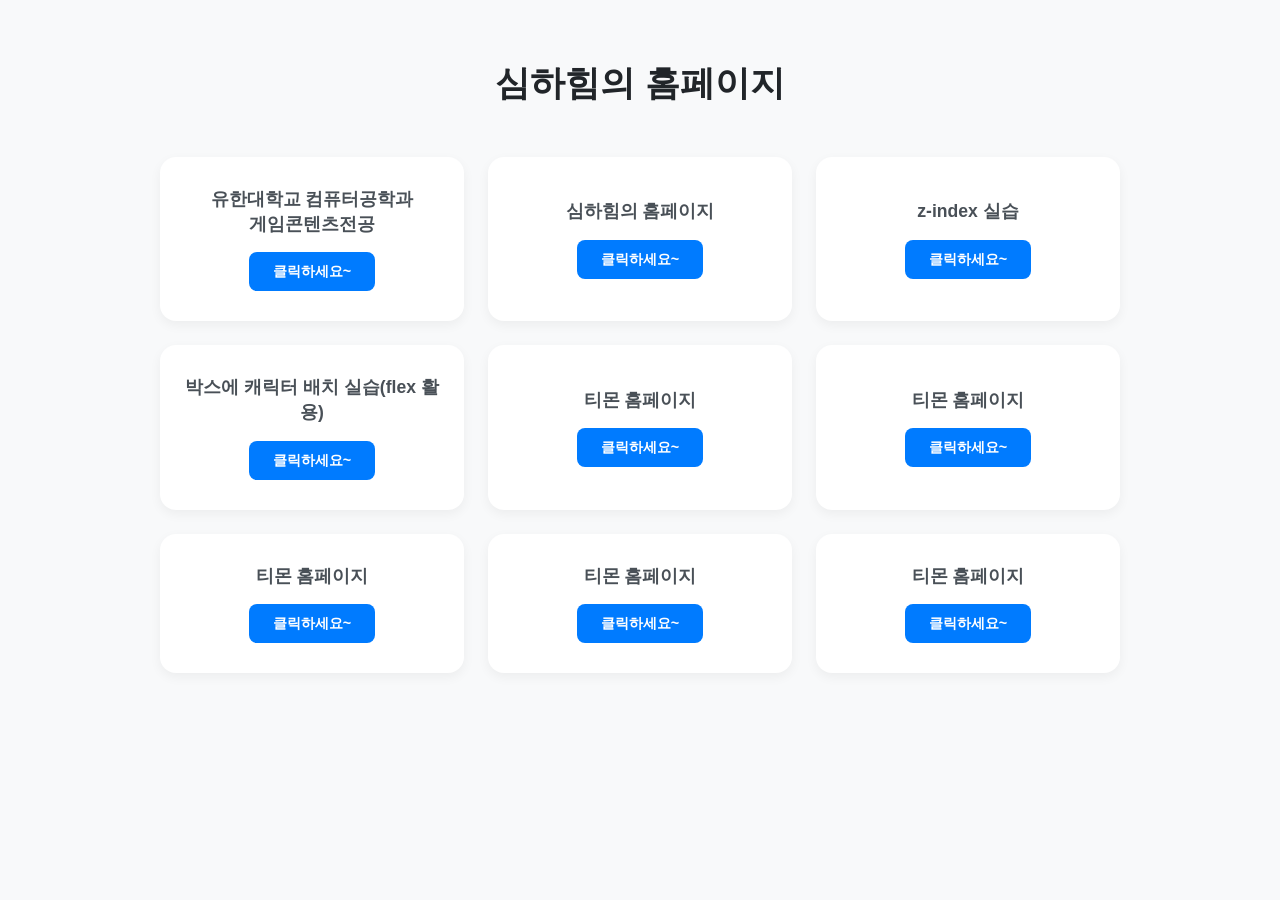
==== index.html @ 178f95e9 "Update index.html" ====
<!DOCTYPE html>
<html lang="ko">
<head>
    <meta charset="UTF-8">
    <meta name="viewport" content="width=device-width, initial-scale=1.0">
    <title>심하힘의 홈페이지</title>
    <style>
        * {
            margin: 0;
            padding: 0;
            box-sizing: border-box;
        }

        body {
            background-color: #f8f9fa;
            font-family: 'Pretendard', -apple-system, sans-serif;
            color: #333;
        }

        .all {
            max-width: 1000px;
            margin: 0 auto;
            padding: 60px 20px;
        }

        header {
            text-align: center;
            margin-bottom: 50px;
        }

        h1 {
            font-size: 2.2rem;
            color: #212529;
            font-weight: 700;
        }

        .grid-container {
            display: grid;
            grid-template-columns: repeat(3, 1fr);
            gap: 24px;
        }

        .card {
            background: white;
            padding: 30px 20px;
            border-radius: 16px;
            box-shadow: 0 4px 12px rgba(0, 0, 0, 0.05);
            display: flex;
            flex-direction: column;
            justify-content: center;
            align-items: center;
            text-align: center; /* 텍스트가 두 줄일 때를 대비한 가운데 정렬 */
            transition: transform 0.2s, box-shadow 0.2s;
        }

        .card:hover {
            transform: translateY(-6px);
            box-shadow: 0 12px 20px rgba(0, 0, 0, 0.1);
        }

        .card h3 {
            margin-bottom: 16px;
            font-size: 1.1rem;
            color: #495057;
            line-height: 1.4; /* 두 줄 텍스트 가독성 확보 */
        }

        .card a {
            text-decoration: none;
            color: white;
            background-color: #007bff;
            padding: 10px 24px;
            border-radius: 8px;
            font-size: 0.9rem;
            font-weight: 600;
            transition: background-color 0.2s;
        }

        .card a:hover {
            background-color: #0056b3;
        }
    </style>
</head>
<body>
    <div class="all">
        <header>
            <h1>심하힘의 홈페이지</h1>
        </header>
        
        <div class="grid-container">
            <div class="card">
                <h3>유한대학교 컴퓨터공학과 <br> 게임콘텐츠전공</h3>
                <a href="https://vr.yuhan.ac.kr">클릭하세요~</a>
            </div>
            <div class="card">
                <h3>심하힘의 홈페이지</h3>
                <a href="flexEx.html">클릭하세요~</a>
            </div>
            <div class="card">
                <h3>z-index 실습</h3>
                <a href="zindex.html">클릭하세요~</a>
            </div>
            
            <div class="card">
                <h3>박스에 캐릭터 배치 실습(flex 활용)</h3>
                <a href="boxTest_ch.html">클릭하세요~</a>
            </div>
            <div class="card">
                <h3>티몬 홈페이지</h3>
                <a href="#">클릭하세요~</a>
            </div>
            <div class="card">
                <h3>티몬 홈페이지</h3>
                <a href="#">클릭하세요~</a>
            </div>
            
            <div class="card">
                <h3>티몬 홈페이지</h3>
                <a href="#">클릭하세요~</a>
            </div>
            <div class="card">
                <h3>티몬 홈페이지</h3>
                <a href="#">클릭하세요~</a>
            </div>
            <div class="card">
                <h3>티몬 홈페이지</h3>
                <a href="#">클릭하세요~</a>
            </div>
        </div>
    </div>
</body>
</html>
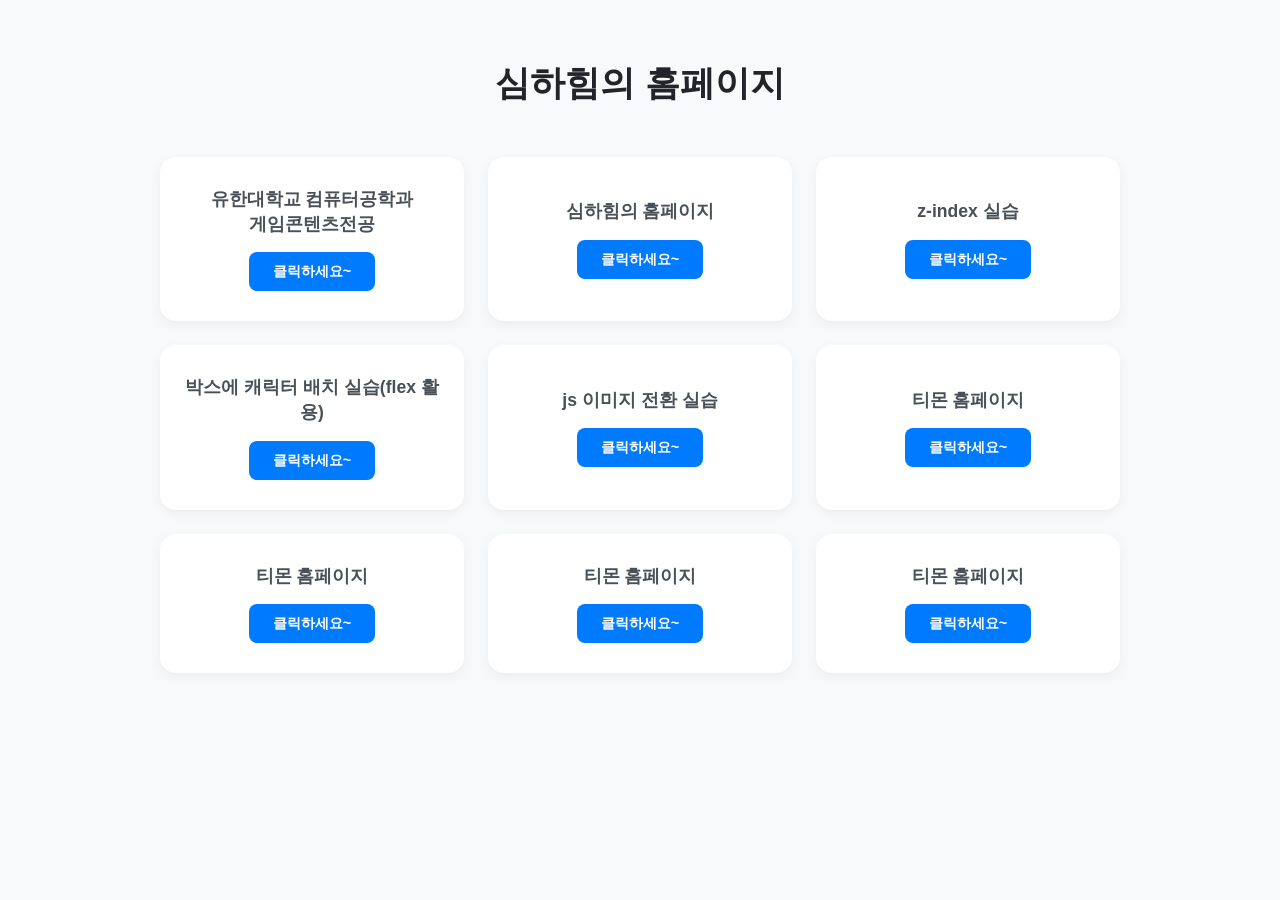
==== commit c3a1d5be: "Update index.html" ====
--- a/index.html
+++ b/index.html
@@ -106,8 +106,8 @@
                 <a href="boxTest_ch.html">클릭하세요~</a>
             </div>
             <div class="card">
-                <h3>티몬 홈페이지</h3>
-                <a href="#">클릭하세요~</a>
+                <h3>js 이미지 전환 실습</h3>
+                <a href="clickEx">클릭하세요~</a>
             </div>
             <div class="card">
                 <h3>티몬 홈페이지</h3>
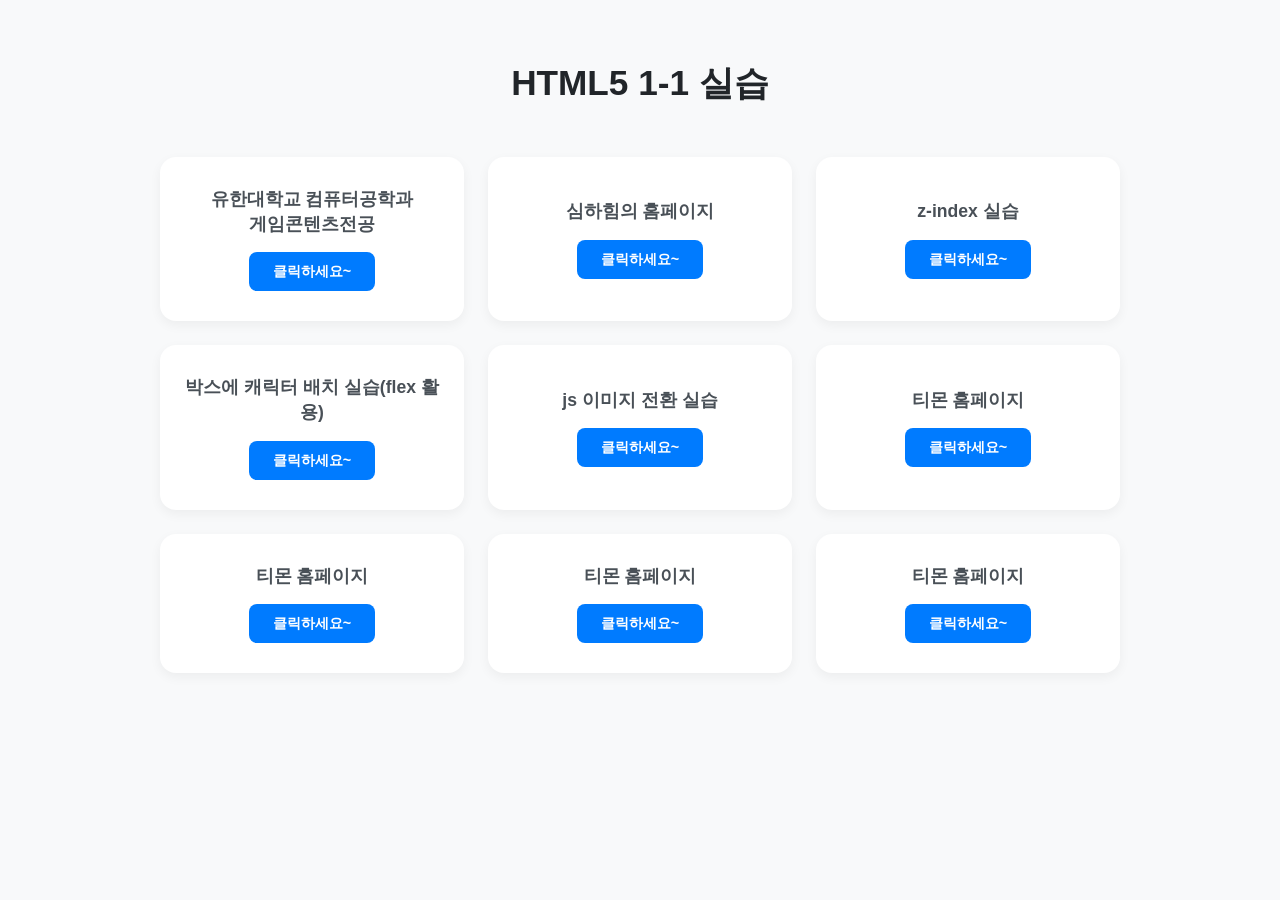
==== commit 0df11cea: "Update index.html" ====
--- a/index.html
+++ b/index.html
@@ -3,7 +3,7 @@
 <head>
     <meta charset="UTF-8">
     <meta name="viewport" content="width=device-width, initial-scale=1.0">
-    <title>심하힘의 홈페이지</title>
+    <title>HTML5 1-1 실습</title>
     <style>
         * {
             margin: 0;
@@ -84,7 +84,7 @@
 <body>
     <div class="all">
         <header>
-            <h1>심하힘의 홈페이지</h1>
+            <h1>HTML5 1-1 실습</h1>
         </header>
         
         <div class="grid-container">
@@ -107,7 +107,7 @@
             </div>
             <div class="card">
                 <h3>js 이미지 전환 실습</h3>
-                <a href="clickEx">클릭하세요~</a>
+                <a href="clickEx.html">클릭하세요~</a>
             </div>
             <div class="card">
                 <h3>티몬 홈페이지</h3>
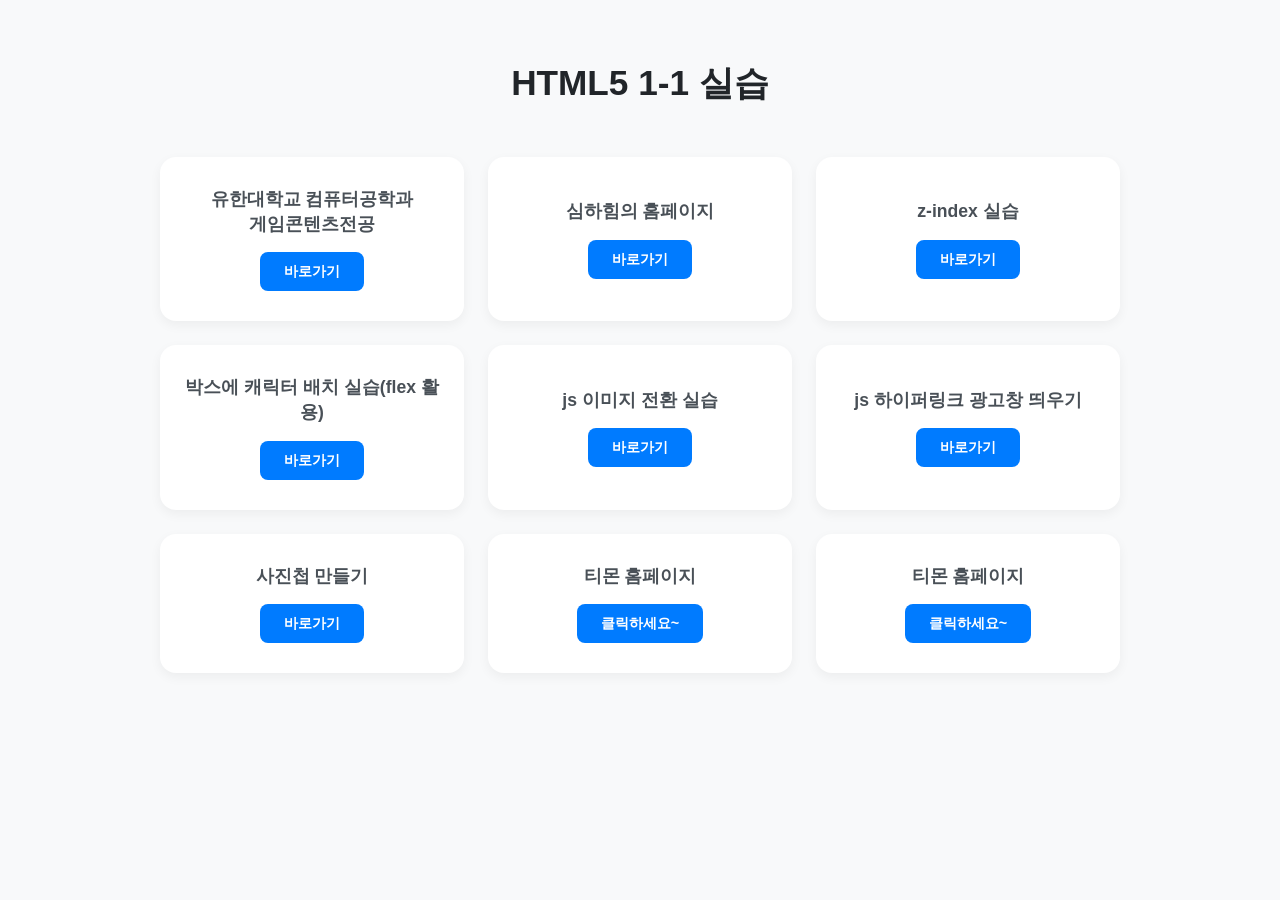
==== commit 4fb2222e: "Update index.html" ====
--- a/index.html
+++ b/index.html
@@ -90,33 +90,33 @@
         <div class="grid-container">
             <div class="card">
                 <h3>유한대학교 컴퓨터공학과 <br> 게임콘텐츠전공</h3>
-                <a href="https://vr.yuhan.ac.kr">클릭하세요~</a>
+                <a href="https://vr.yuhan.ac.kr">바로가기</a>
             </div>
             <div class="card">
                 <h3>심하힘의 홈페이지</h3>
-                <a href="flexEx.html">클릭하세요~</a>
+                <a href="flexEx.html">바로가기</a>
             </div>
             <div class="card">
                 <h3>z-index 실습</h3>
-                <a href="zindex.html">클릭하세요~</a>
+                <a href="zindex.html">바로가기</a>
             </div>
             
             <div class="card">
                 <h3>박스에 캐릭터 배치 실습(flex 활용)</h3>
-                <a href="boxTest_ch.html">클릭하세요~</a>
+                <a href="boxTest_ch.html">바로가기</a>
             </div>
             <div class="card">
                 <h3>js 이미지 전환 실습</h3>
-                <a href="clickEx.html">클릭하세요~</a>
+                <a href="clickEx.html">바로가기</a>
             </div>
             <div class="card">
-                <h3>티몬 홈페이지</h3>
-                <a href="#">클릭하세요~</a>
+                <h3>js 하이퍼링크 광고창 띄우기</h3>
+                <a href="hrefEx.html">바로가기</a>
             </div>
             
             <div class="card">
-                <h3>티몬 홈페이지</h3>
-                <a href="#">클릭하세요~</a>
+                <h3>사진첩 만들기</h3>
+                <a href="fotorama.html">바로가기</a>
             </div>
             <div class="card">
                 <h3>티몬 홈페이지</h3>
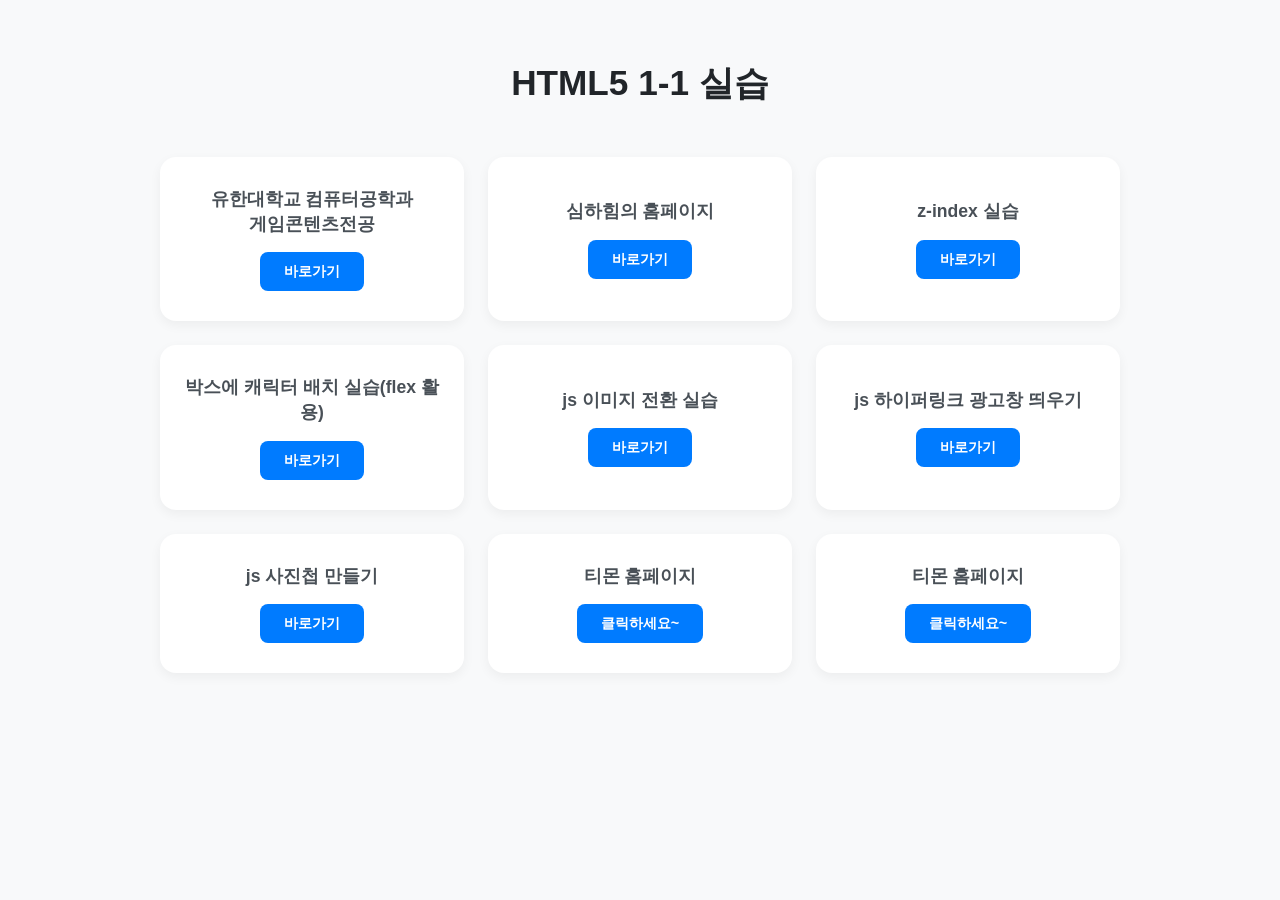
==== commit 4f399413: "Update index.html" ====
--- a/index.html
+++ b/index.html
@@ -115,7 +115,7 @@
             </div>
             
             <div class="card">
-                <h3>사진첩 만들기</h3>
+                <h3>js 사진첩 만들기</h3>
                 <a href="fotorama.html">바로가기</a>
             </div>
             <div class="card">
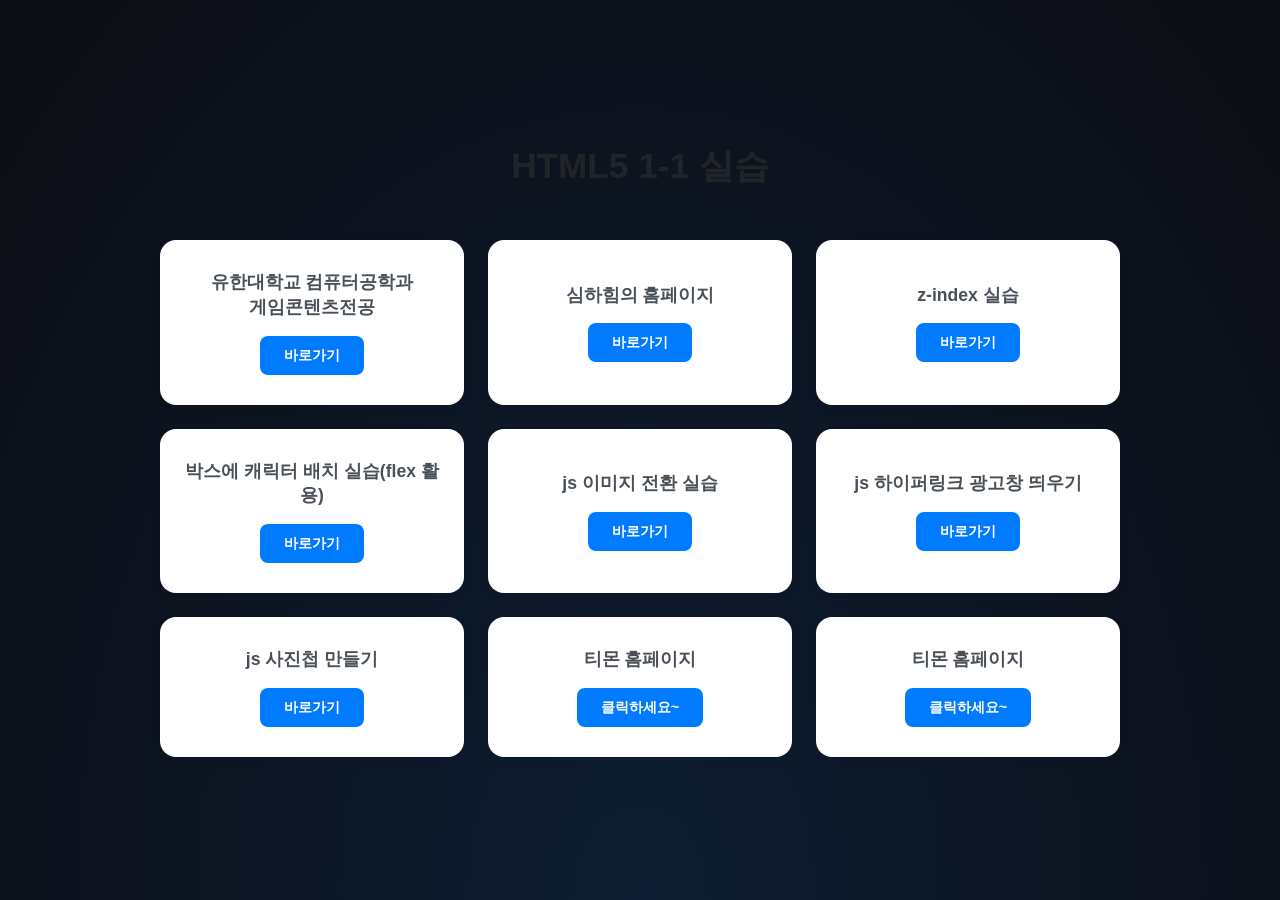
==== commit d0a5a13c: "Update index.html" ====
--- a/index.html
+++ b/index.html
@@ -80,8 +80,61 @@
             background-color: #0056b3;
         }
     </style>
+      <link rel="stylesheet" href="1_style.css">
 </head>
 <body>
+    <div class="stars">
+  <div class="star"></div>
+  <div class="star"></div>
+  <div class="star"></div>
+  <div class="star"></div>
+  <div class="star"></div>
+  <div class="star"></div>
+  <div class="star"></div>
+  <div class="star"></div>
+  <div class="star"></div>
+  <div class="star"></div>
+  <div class="star"></div>
+  <div class="star"></div>
+  <div class="star"></div>
+  <div class="star"></div>
+  <div class="star"></div>
+  <div class="star"></div>
+  <div class="star"></div>
+  <div class="star"></div>
+  <div class="star"></div>
+  <div class="star"></div>
+  <div class="star"></div>
+  <div class="star"></div>
+  <div class="star"></div>
+  <div class="star"></div>
+  <div class="star"></div>
+  <div class="star"></div>
+  <div class="star"></div>
+  <div class="star"></div>
+  <div class="star"></div>
+  <div class="star"></div>
+  <div class="star"></div>
+  <div class="star"></div>
+  <div class="star"></div>
+  <div class="star"></div>
+  <div class="star"></div>
+  <div class="star"></div>
+  <div class="star"></div>
+  <div class="star"></div>
+  <div class="star"></div>
+  <div class="star"></div>
+  <div class="star"></div>
+  <div class="star"></div>
+  <div class="star"></div>
+  <div class="star"></div>
+  <div class="star"></div>
+  <div class="star"></div>
+  <div class="star"></div>
+  <div class="star"></div>
+  <div class="star"></div>
+  <div class="star"></div>
+</div>
     <div class="all">
         <header>
             <h1>HTML5 1-1 실습</h1>
--- a/1_style.css
+++ b/1_style.css
@@ -0,0 +1,384 @@
+body {
+  display: flex;
+  justify-content: center;
+  align-items: center;
+  min-height: 100vh;
+  background: radial-gradient(ellipse at bottom, #0d1d31 0%, #0c0d13 100%);
+  overflow: hidden;
+}
+
+.stars {
+  position: fixed;
+  top: 0;
+  left: 0;
+  width: 100%;
+  height: 120%;
+  transform: rotate(-45deg);
+}
+
+.star {
+  --star-color: var(--primary-color);
+  --star-tail-length: 6em;
+  --star-tail-height: 2px;
+  --star-width: calc(var(--star-tail-length) / 6);
+  --fall-duration: 9s;
+  --tail-fade-duration: var(--fall-duration);
+  position: absolute;
+  top: var(--top-offset);
+  left: 0;
+  width: var(--star-tail-length);
+  height: var(--star-tail-height);
+  color: var(--star-color);
+  background: linear-gradient(45deg, currentColor, transparent);
+  border-radius: 50%;
+  filter: drop-shadow(0 0 6px currentColor);
+  transform: translate3d(104em, 0, 0);
+  animation: fall var(--fall-duration) var(--fall-delay) linear infinite, tail-fade var(--tail-fade-duration) var(--fall-delay) ease-out infinite;
+}
+@media screen and (max-width: 750px) {
+  .star {
+    animation: fall var(--fall-duration) var(--fall-delay) linear infinite;
+  }
+}
+.star:nth-child(1) {
+  --star-tail-length: 7.06em;
+  --top-offset: 54.98vh;
+  --fall-duration: 8.442s;
+  --fall-delay: 7.865s;
+}
+.star:nth-child(2) {
+  --star-tail-length: 6.12em;
+  --top-offset: 97.75vh;
+  --fall-duration: 6.257s;
+  --fall-delay: 7.446s;
+}
+.star:nth-child(3) {
+  --star-tail-length: 7.19em;
+  --top-offset: 59.81vh;
+  --fall-duration: 7.738s;
+  --fall-delay: 1.742s;
+}
+.star:nth-child(4) {
+  --star-tail-length: 6.98em;
+  --top-offset: 13.92vh;
+  --fall-duration: 11.075s;
+  --fall-delay: 8.393s;
+}
+.star:nth-child(5) {
+  --star-tail-length: 6.98em;
+  --top-offset: 43.86vh;
+  --fall-duration: 7.304s;
+  --fall-delay: 3.107s;
+}
+.star:nth-child(6) {
+  --star-tail-length: 5.14em;
+  --top-offset: 79.7vh;
+  --fall-duration: 10.867s;
+  --fall-delay: 8.59s;
+}
+.star:nth-child(7) {
+  --star-tail-length: 7.26em;
+  --top-offset: 22.19vh;
+  --fall-duration: 9.265s;
+  --fall-delay: 7.986s;
+}
+.star:nth-child(8) {
+  --star-tail-length: 5.61em;
+  --top-offset: 33.32vh;
+  --fall-duration: 10.305s;
+  --fall-delay: 4.071s;
+}
+.star:nth-child(9) {
+  --star-tail-length: 5.55em;
+  --top-offset: 31.02vh;
+  --fall-duration: 9.046s;
+  --fall-delay: 8.681s;
+}
+.star:nth-child(10) {
+  --star-tail-length: 6.93em;
+  --top-offset: 85.97vh;
+  --fall-duration: 6.114s;
+  --fall-delay: 2.552s;
+}
+.star:nth-child(11) {
+  --star-tail-length: 6.47em;
+  --top-offset: 69.05vh;
+  --fall-duration: 6.875s;
+  --fall-delay: 4.528s;
+}
+.star:nth-child(12) {
+  --star-tail-length: 7.3em;
+  --top-offset: 96.72vh;
+  --fall-duration: 6.917s;
+  --fall-delay: 1.01s;
+}
+.star:nth-child(13) {
+  --star-tail-length: 5.3em;
+  --top-offset: 39.86vh;
+  --fall-duration: 6.505s;
+  --fall-delay: 8.291s;
+}
+.star:nth-child(14) {
+  --star-tail-length: 7.08em;
+  --top-offset: 27.75vh;
+  --fall-duration: 10.89s;
+  --fall-delay: 5.121s;
+}
+.star:nth-child(15) {
+  --star-tail-length: 7.38em;
+  --top-offset: 5.81vh;
+  --fall-duration: 8.485s;
+  --fall-delay: 9.771s;
+}
+.star:nth-child(16) {
+  --star-tail-length: 6.82em;
+  --top-offset: 81.98vh;
+  --fall-duration: 8.963s;
+  --fall-delay: 1.361s;
+}
+.star:nth-child(17) {
+  --star-tail-length: 6.55em;
+  --top-offset: 20.32vh;
+  --fall-duration: 8.135s;
+  --fall-delay: 9.323s;
+}
+.star:nth-child(18) {
+  --star-tail-length: 6.34em;
+  --top-offset: 97.25vh;
+  --fall-duration: 7.142s;
+  --fall-delay: 9.89s;
+}
+.star:nth-child(19) {
+  --star-tail-length: 7.08em;
+  --top-offset: 39.05vh;
+  --fall-duration: 6.187s;
+  --fall-delay: 9.738s;
+}
+.star:nth-child(20) {
+  --star-tail-length: 6.01em;
+  --top-offset: 65.19vh;
+  --fall-duration: 6.149s;
+  --fall-delay: 2.701s;
+}
+.star:nth-child(21) {
+  --star-tail-length: 6.08em;
+  --top-offset: 60.26vh;
+  --fall-duration: 9.334s;
+  --fall-delay: 4.346s;
+}
+.star:nth-child(22) {
+  --star-tail-length: 7.17em;
+  --top-offset: 12.26vh;
+  --fall-duration: 10.775s;
+  --fall-delay: 7.231s;
+}
+.star:nth-child(23) {
+  --star-tail-length: 6.17em;
+  --top-offset: 57.69vh;
+  --fall-duration: 9.621s;
+  --fall-delay: 9.747s;
+}
+.star:nth-child(24) {
+  --star-tail-length: 5.48em;
+  --top-offset: 77.83vh;
+  --fall-duration: 8.434s;
+  --fall-delay: 9.943s;
+}
+.star:nth-child(25) {
+  --star-tail-length: 5.92em;
+  --top-offset: 32.2vh;
+  --fall-duration: 7.431s;
+  --fall-delay: 1.032s;
+}
+.star:nth-child(26) {
+  --star-tail-length: 6.44em;
+  --top-offset: 43.87vh;
+  --fall-duration: 8.637s;
+  --fall-delay: 7.239s;
+}
+.star:nth-child(27) {
+  --star-tail-length: 5.46em;
+  --top-offset: 57.93vh;
+  --fall-duration: 9.752s;
+  --fall-delay: 8.379s;
+}
+.star:nth-child(28) {
+  --star-tail-length: 5.92em;
+  --top-offset: 14.94vh;
+  --fall-duration: 10.286s;
+  --fall-delay: 2.451s;
+}
+.star:nth-child(29) {
+  --star-tail-length: 5.41em;
+  --top-offset: 44.38vh;
+  --fall-duration: 9.646s;
+  --fall-delay: 5.468s;
+}
+.star:nth-child(30) {
+  --star-tail-length: 5em;
+  --top-offset: 45.56vh;
+  --fall-duration: 9.05s;
+  --fall-delay: 2.556s;
+}
+.star:nth-child(31) {
+  --star-tail-length: 5.27em;
+  --top-offset: 16.06vh;
+  --fall-duration: 10.338s;
+  --fall-delay: 6.613s;
+}
+.star:nth-child(32) {
+  --star-tail-length: 5.01em;
+  --top-offset: 48.43vh;
+  --fall-duration: 6.196s;
+  --fall-delay: 1.372s;
+}
+.star:nth-child(33) {
+  --star-tail-length: 6.26em;
+  --top-offset: 79.35vh;
+  --fall-duration: 11.895s;
+  --fall-delay: 3.321s;
+}
+.star:nth-child(34) {
+  --star-tail-length: 7.39em;
+  --top-offset: 60.92vh;
+  --fall-duration: 7.889s;
+  --fall-delay: 8.067s;
+}
+.star:nth-child(35) {
+  --star-tail-length: 6.12em;
+  --top-offset: 7.47vh;
+  --fall-duration: 8.101s;
+  --fall-delay: 9.98s;
+}
+.star:nth-child(36) {
+  --star-tail-length: 5.53em;
+  --top-offset: 38.43vh;
+  --fall-duration: 8.467s;
+  --fall-delay: 7.023s;
+}
+.star:nth-child(37) {
+  --star-tail-length: 5.28em;
+  --top-offset: 9.03vh;
+  --fall-duration: 10.756s;
+  --fall-delay: 2.032s;
+}
+.star:nth-child(38) {
+  --star-tail-length: 5.28em;
+  --top-offset: 78.69vh;
+  --fall-duration: 7.868s;
+  --fall-delay: 9.351s;
+}
+.star:nth-child(39) {
+  --star-tail-length: 6.54em;
+  --top-offset: 15.21vh;
+  --fall-duration: 9.425s;
+  --fall-delay: 8.404s;
+}
+.star:nth-child(40) {
+  --star-tail-length: 5.81em;
+  --top-offset: 61.23vh;
+  --fall-duration: 7.434s;
+  --fall-delay: 2.879s;
+}
+.star:nth-child(41) {
+  --star-tail-length: 5.16em;
+  --top-offset: 71.95vh;
+  --fall-duration: 10.23s;
+  --fall-delay: 3.582s;
+}
+.star:nth-child(42) {
+  --star-tail-length: 6.58em;
+  --top-offset: 88.7vh;
+  --fall-duration: 11.327s;
+  --fall-delay: 9.625s;
+}
+.star:nth-child(43) {
+  --star-tail-length: 6.44em;
+  --top-offset: 21.94vh;
+  --fall-duration: 6.392s;
+  --fall-delay: 3.039s;
+}
+.star:nth-child(44) {
+  --star-tail-length: 5.14em;
+  --top-offset: 17.02vh;
+  --fall-duration: 9.632s;
+  --fall-delay: 2.671s;
+}
+.star:nth-child(45) {
+  --star-tail-length: 6.03em;
+  --top-offset: 48.93vh;
+  --fall-duration: 6.067s;
+  --fall-delay: 1.836s;
+}
+.star:nth-child(46) {
+  --star-tail-length: 5.04em;
+  --top-offset: 56.98vh;
+  --fall-duration: 7.498s;
+  --fall-delay: 0.61s;
+}
+.star:nth-child(47) {
+  --star-tail-length: 5.66em;
+  --top-offset: 82.43vh;
+  --fall-duration: 11.224s;
+  --fall-delay: 8.702s;
+}
+.star:nth-child(48) {
+  --star-tail-length: 5.66em;
+  --top-offset: 92.91vh;
+  --fall-duration: 8.938s;
+  --fall-delay: 9.683s;
+}
+.star:nth-child(49) {
+  --star-tail-length: 7.01em;
+  --top-offset: 19.73vh;
+  --fall-duration: 9.876s;
+  --fall-delay: 9.371s;
+}
+.star:nth-child(50) {
+  --star-tail-length: 5.72em;
+  --top-offset: 60.43vh;
+  --fall-duration: 6.328s;
+  --fall-delay: 6.52s;
+}
+.star::before, .star::after {
+  position: absolute;
+  content: "";
+  top: 0;
+  left: calc(var(--star-width) / -2);
+  width: var(--star-width);
+  height: 100%;
+  background: linear-gradient(45deg, transparent, currentColor, transparent);
+  border-radius: inherit;
+  animation: blink 2s linear infinite;
+}
+.star::before {
+  transform: rotate(45deg);
+}
+.star::after {
+  transform: rotate(-45deg);
+}
+
+@keyframes fall {
+  to {
+    transform: translate3d(-30em, 0, 0);
+  }
+}
+@keyframes tail-fade {
+  0%, 50% {
+    width: var(--star-tail-length);
+    opacity: 1;
+  }
+  70%, 80% {
+    width: 0;
+    opacity: 0.4;
+  }
+  100% {
+    width: 0;
+    opacity: 0;
+  }
+}
+@keyframes blink {
+  50% {
+    opacity: 0.6;
+  }
+}
